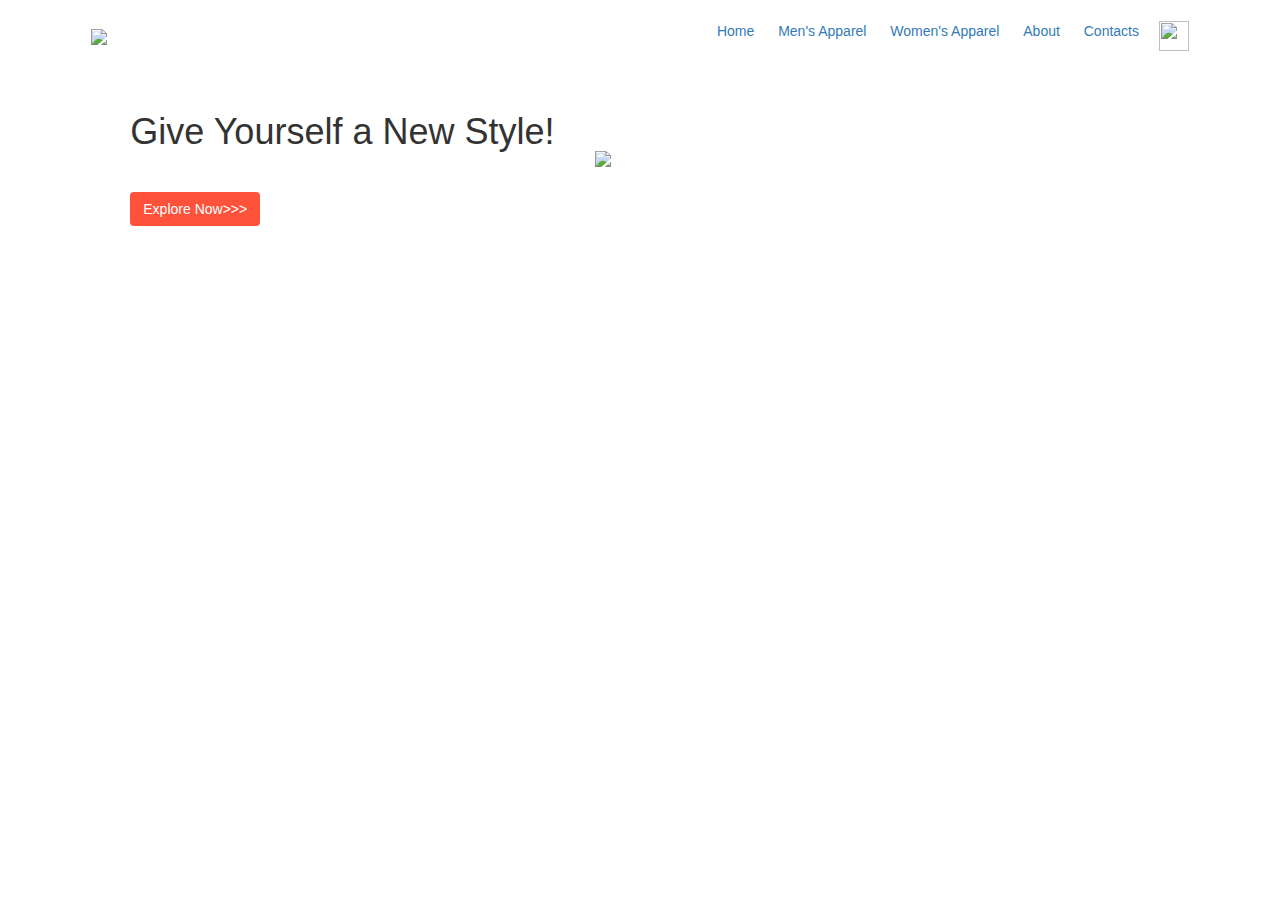
==== index.html @ 75ae10ae "Add files via upload" ====
<!DOCTYPE html>
<html lang="en">
<head>
	<meta charset="UTF-8">
	<meta name="viewport" content="width=device-width, initial-scale=1">
	<title>Web Group 3 | E-Commerce Site </title>
	<link rel="stylesheet" href="Styles.css">
	<link rel="stylesheet" href="https://maxcdn.bootstrapcdn.com/bootstrap/3.4.1/css/bootstrap.min.css">
	<script src="https://ajax.googleapis.com/ajax/libs/jquery/3.5.1/jquery.min.js"></script>
	<script src="https://maxcdn.bootstrapcdn.com/bootstrap/3.4.1/js/bootstrap.min.js"></script>
</head>
<body>
	<header class="header">
	<div class="container">
		<div class="navbar">

		<div class="logo">
			<img src="C:\Users\Vianca\Documents\2nd Year\2608 (App Dev)\Webgroup 3 -FINAL\fashionshop.png" width="50px">
		</div>
	<nav class="navbar-style">

		<ul>
			<li><a href="home.html">Home</a></li>
			<li><a href="men's apparel.html">Men's Apparel</a></li>
			<li><a href="womensapparel.html">Women's Apparel</a></li>
			<li><a href="About Us.html">About</a></li>
			<li><a href="Contacts.html">Contacts</a></li>
		</ul>
	</nav>
	<img src="https://cdn1.vectorstock.com/i/1000x1000/25/25/shopping-cart-icon-vector-12712525.jpg" width="30px" height="30px">
	</div>
	<main>
	<section id="hero">
	<div class="container">
	<div class="row">
		<div class="col-6">
			<h1>Give Yourself a New Style!</h1>
			<a href="" class="btn">Explore Now>>></a>
		</div>
		<div class="col-2">
			<img src="C:\Users\Vianca\Documents\2nd Year\2608 (App Dev)\Webgroup 3 -FINAL\allweneed.png">
		</div>
	</div>

	</main>
</body>
</html>
---- Styles.css ----
*{
	margin: 0;
	padding: 0;
	box-sizing: border-box;
}

.navbar{
	display: flex;
	align-items: center;
	padding: 20px;
}
nav{
	flex: 1;
	text-align: right;
}
nav ul{
	display: inline-block;
	list-style-type: none;
	
}
nav ul li{
	display: inline-block;
	margin-right: 20px;
}
a{
	text-decoration: none;
	color:#555;
}
p{
	color:#555;
}
.container{
	max-width: 2000px;
	margin: auto;
	padding-left: 25px;
	padding-right: 25px;


}
.pic
	{
	position:center;
	width:5%;
	height:5;
	}
.row{
	display: flex;
	align-items: center;
	flex-wrap: wrap;
	justify-content: space-around;

}
.col-2{
	flex-basis: 50%;
	min-width:: 300px;
}
.col-2 img{
	max-width:100%;
	padding: 50px 0;
}
.col-2 h1{
	font-size:50px;
	line-height: 60px;
	margin: 25px 0;
	
}
.btn{
	display: inline-block;
	background: #ff523b;
	color: #fff;
	padding: 8px 30px;
	margin: 30px 0;
	border-radius:30px;
}
footer {
    text-align: center;
    padding: 30px;
	background-image: url("[data-uri]");
}
#hero {
    background-image: linear-gradient(rgba(255,255,500,0.75),rgba(300,300,300,0.75)), url('https://encrypted-tbn0.gstatic.com/images?q=tbn%3AANd9GcSKOe4Ny8FVgJQE_LSpX8CKsFC9qEN-mq0ttw&usqp=CAU');

}
#men{
    background-image: linear-gradient(rgba(255,255,500,0.75),rgba(300,300,300,0.75)), url('https://encrypted-tbn0.gstatic.com/images?q=tbn%3AANd9GcSKOe4Ny8FVgJQE_LSpX8CKsFC9qEN-mq0ttw&usqp=CAU');
}
h6{
	position: left;
}
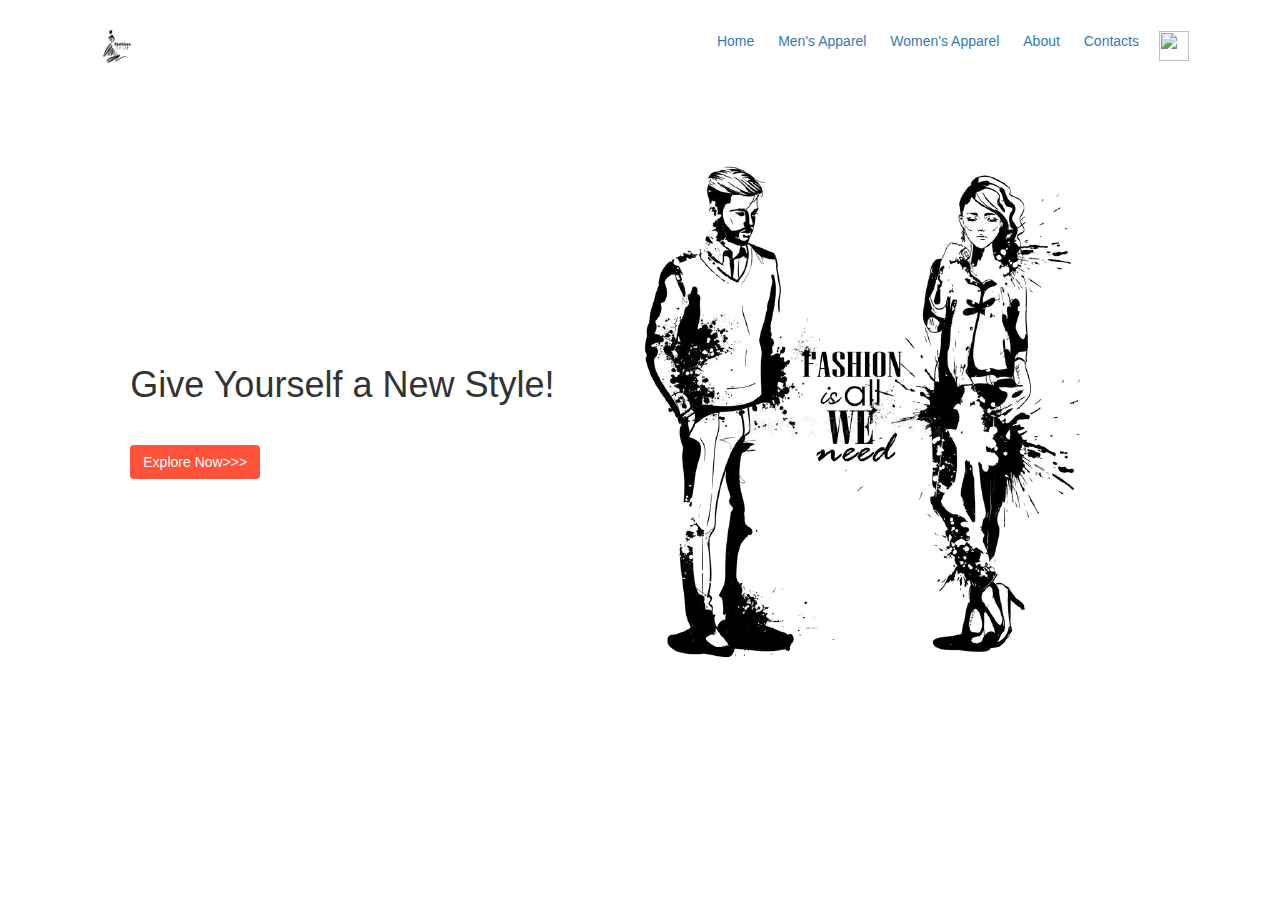
==== commit 83243c8c: "Update index.html" ====
--- a/index.html
+++ b/index.html
@@ -15,7 +15,7 @@
 		<div class="navbar">
 
 		<div class="logo">
-			<img src="C:\Users\Vianca\Documents\2nd Year\2608 (App Dev)\Webgroup 3 -FINAL\fashionshop.png" width="50px">
+			<img src="fashionshop.png" width="50px">
 		</div>
 	<nav class="navbar-style">
 
@@ -38,7 +38,7 @@
 			<a href="" class="btn">Explore Now>>></a>
 		</div>
 		<div class="col-2">
-			<img src="C:\Users\Vianca\Documents\2nd Year\2608 (App Dev)\Webgroup 3 -FINAL\allweneed.png">
+			<img src="allweneed.png">
 		</div>
 	</div>
 
